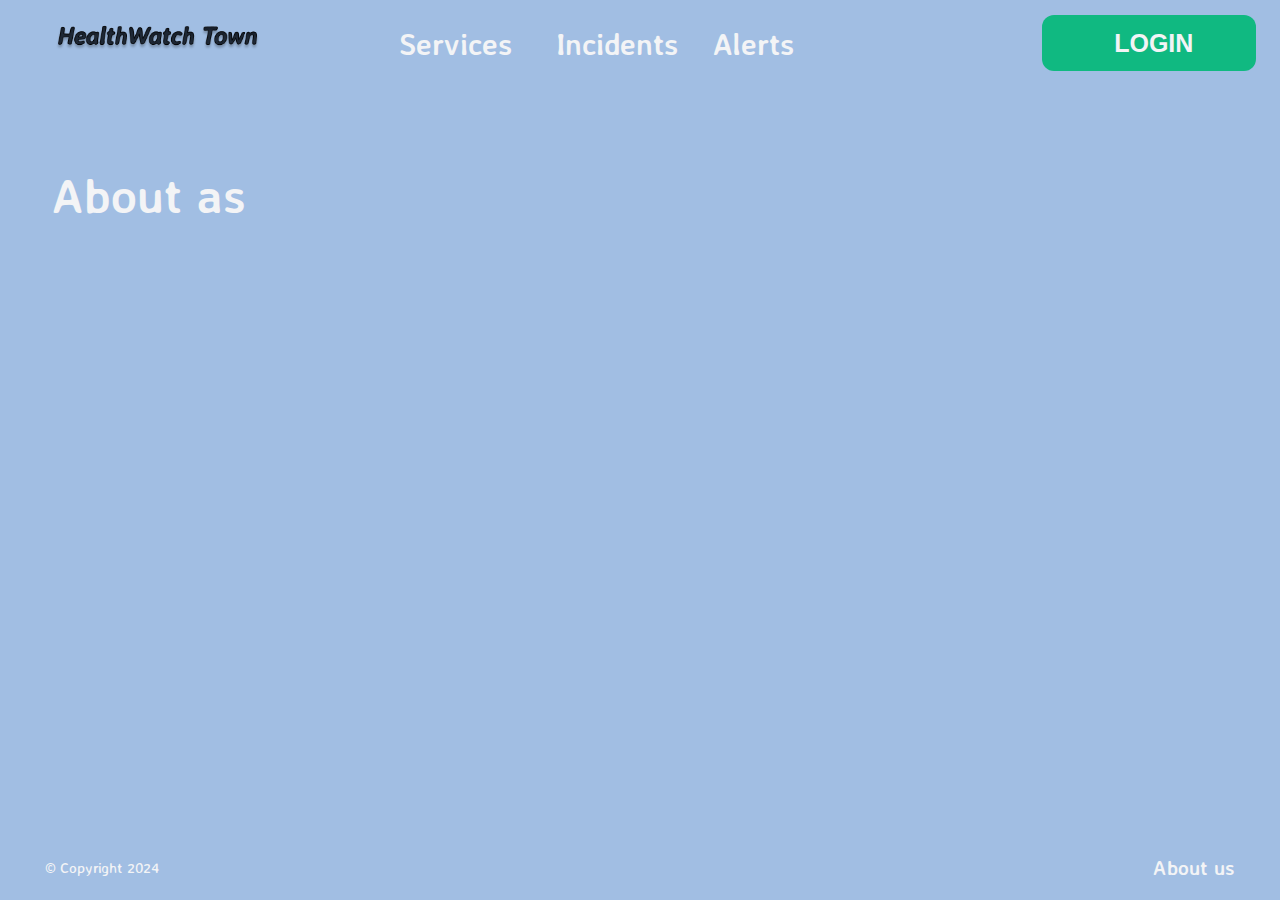
==== assets/pages/about.html @ 57b99060 "aboutas" ====
<!DOCTYPE html>
<html lang="en">
<head>
    <meta charset="UTF-8">
    <meta name="viewport" content="width=device-width, initial-scale=1.0">
    <!-- enlaces css -->
    <link rel="stylesheet" href="./../css/about.css">
    <!-- fonts Averia Sans Libre -->
    <!-- <link href="https://fonts.googleapis.com/css2?family=Averia+Sans+Libre:wght@400;700&display=swap" rel="stylesheet"> -->

    <script defer src="./../js/loadHeader.js"></script>
    <script defer src="./../js/loadFooter.js"></script>
    <title>HealthWatch Town About</title>
</head>
<body>
    <div id="header-placeholder"></div>
    <main>
        <div class="pagesTitle">
            <h2>About as</h2>
        </div>
    </main>
    <div id="footer-placeholder"></div>        
</body>
</html>
---- assets/css/about.css ----
.pagesTitle h2 {
    padding-left: 40px;
    padding-top: 20px;
    font-size: 48px;
}
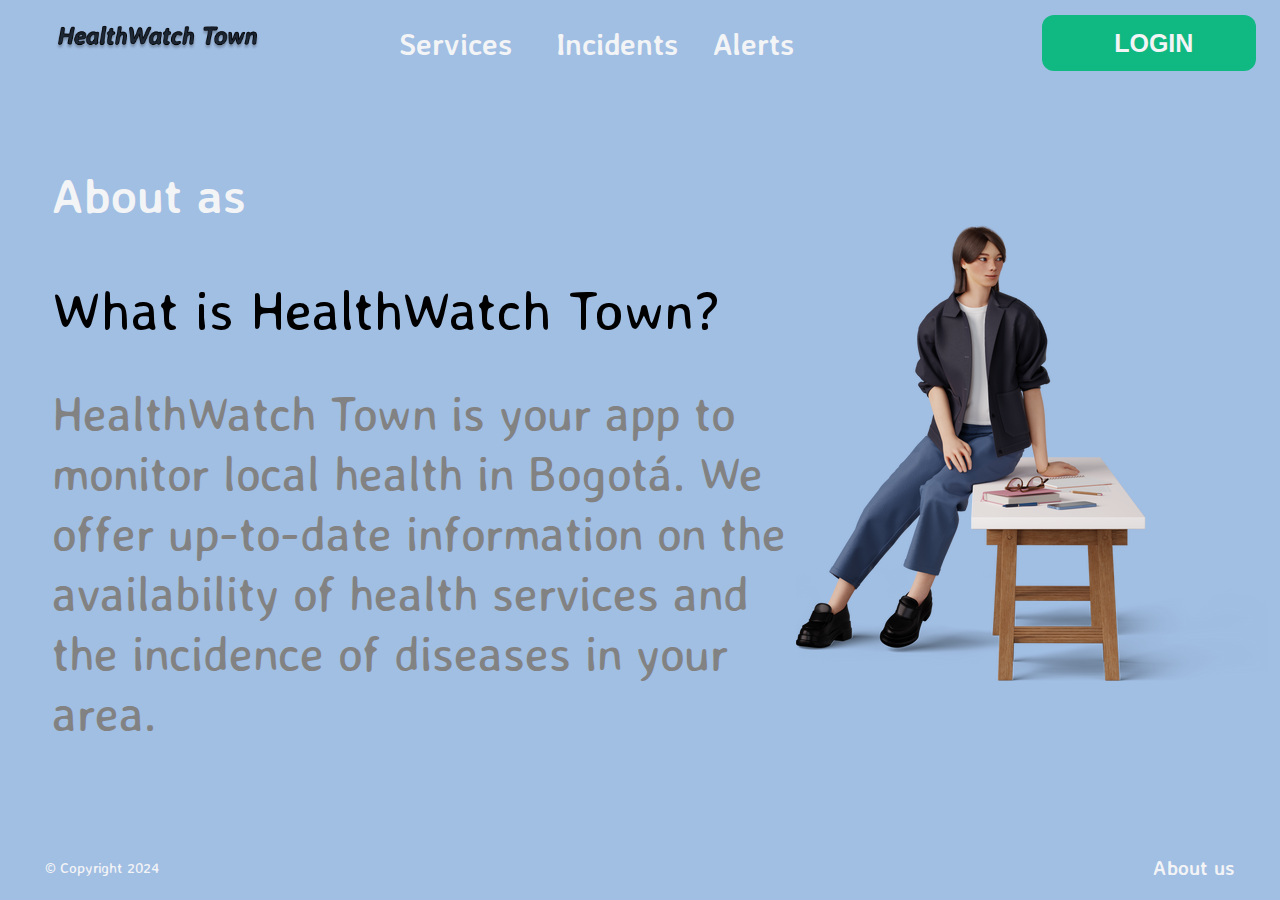
==== commit 2d408b72: "incidents" ====
--- a/assets/pages/about.html
+++ b/assets/pages/about.html
@@ -1,5 +1,6 @@
 <!DOCTYPE html>
 <html lang="en">
+
 <head>
     <meta charset="UTF-8">
     <meta name="viewport" content="width=device-width, initial-scale=1.0">
@@ -12,13 +13,26 @@
     <script defer src="./../js/loadFooter.js"></script>
     <title>HealthWatch Town About</title>
 </head>
+
 <body>
     <div id="header-placeholder"></div>
     <main>
         <div class="pagesTitle">
             <h2>About as</h2>
         </div>
+        <div class="section">
+            <div class="about__container">
+                <div class="about__container_info">
+                    <p class="card_title">What is HealthWatch Town?</p>
+                    <p class="card_info">HealthWatch Town is your app to monitor local health in Bogotá. We offer up-to-date information
+                        on
+                        the availability of health services and the incidence of diseases in your area.</p>
+                </div>
+                <img src="./../img/young woman sitting on the table.png" alt="image young woman sitting on the table">
+            </div>
+        </div>
     </main>
-    <div id="footer-placeholder"></div>        
+    <div id="footer-placeholder"></div>
 </body>
+
 </html>--- a/assets/css/about.css
+++ b/assets/css/about.css
@@ -1,6 +1,31 @@
+main {
+    padding: 20px 0px 5px 40px;
+}
+
+section {
+    display: grid;
+    grid-template-rows: 100%;
+}
 
 .pagesTitle h2 {
-    padding-left: 40px;
-    padding-top: 20px;
+    font-size: 48px;
+}
+
+.about__container { 
+    position: sticky;
+    display: grid;
+    grid-template-columns: 2fr 1fr;
+    /* alinea en el eje vertical */
+    align-self: center;
+}
+
+.card_title {
+    padding-top: 50px;
+    font-size: 55px;
+}
+
+.card_info {
+    padding-top: 40px;
+    color: #828282;
     font-size: 48px;
 }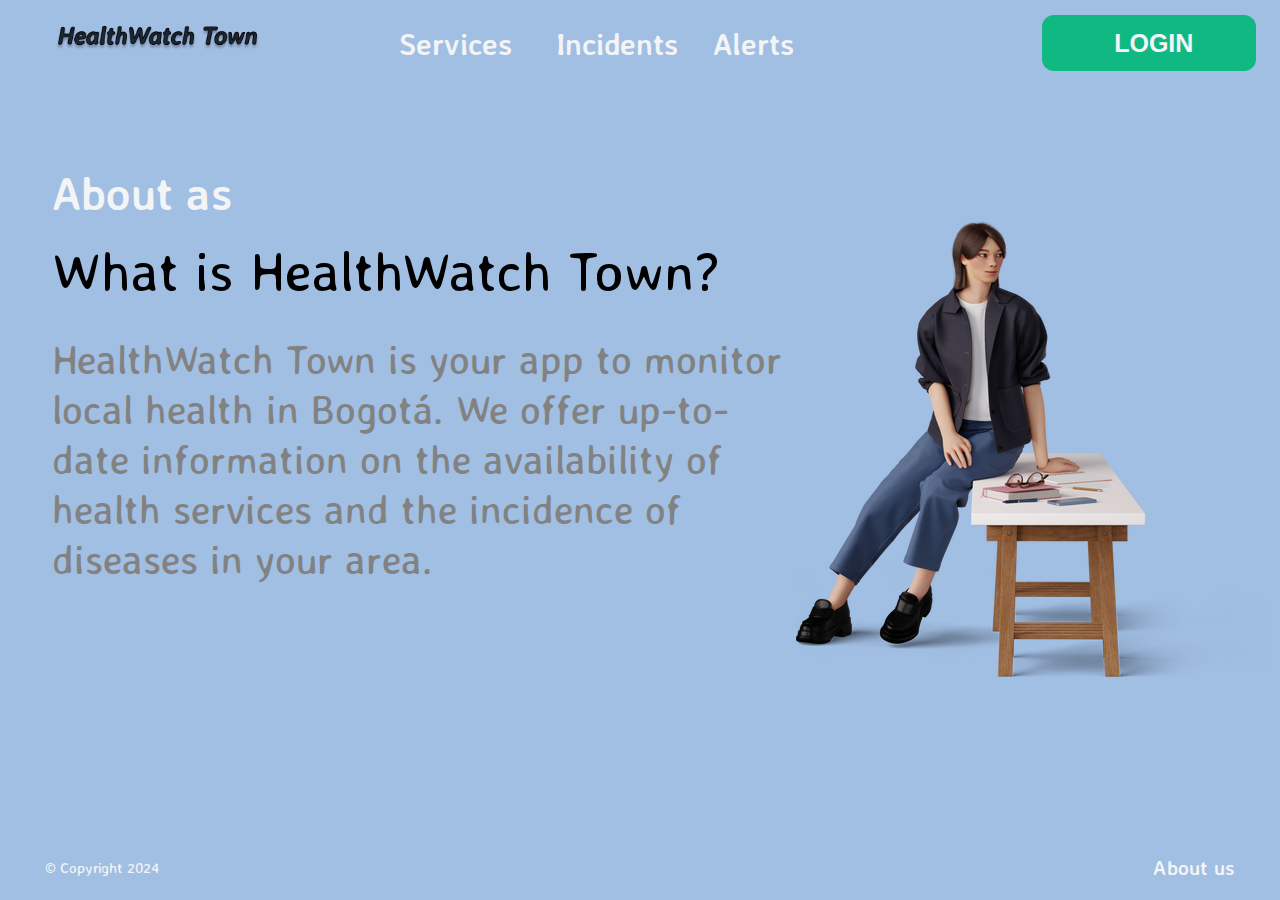
==== commit 91e29ac6: "mediaqueries_2" ====
--- a/assets/pages/about.html
+++ b/assets/pages/about.html
@@ -25,8 +25,7 @@
                 <div class="about__container_info">
                     <p class="card_title">What is HealthWatch Town?</p>
                     <p class="card_info">HealthWatch Town is your app to monitor local health in Bogotá. We offer up-to-date information
-                        on
-                        the availability of health services and the incidence of diseases in your area.</p>
+                        on the availability of health services and the incidence of diseases in your area.</p>
                 </div>
                 <img src="./../img/young woman sitting on the table.png" alt="image young woman sitting on the table">
             </div>
--- a/assets/css/about.css
+++ b/assets/css/about.css
@@ -8,10 +8,10 @@
 }
 
 .pagesTitle h2 {
-    font-size: 48px;
+    font-size: 45px;
 }
 
-.about__container { 
+.about__container {
     position: sticky;
     display: grid;
     grid-template-columns: 2fr 1fr;
@@ -20,12 +20,50 @@
 }
 
 .card_title {
-    padding-top: 50px;
+    padding-top: 2%;
     font-size: 55px;
 }
 
 .card_info {
-    padding-top: 40px;
+    padding-top: 4%;
     color: #828282;
-    font-size: 48px;
+    font-size: 40px;
+}
+
+/* manejo de los queries */
+@media screen and (max-width: 1200px) {
+    .card_title {
+        font-size: 45px;
+    }
+    .card_info {
+        font-size: 35px;
+    }
+}
+@media screen and (max-width: 950px) {
+    .about__container img {
+        height: 95%;
+    } 
+    .card_title {
+        font-size: 32px;
+    }
+    .card_info {
+        font-size: 170%;
+    }
+}
+@media screen and (max-width: 670px) {
+    .about__container {
+        grid-template-columns: 1fr;
+        height: auto;        
+    }
+    .about__container img {
+        height: 92%;
+        width: 90%;
+    }     
+    .card_title {
+        font-size: 27px;
+    }
+    .card_info {
+        /* font-size: 18px; */
+        font-size: 90%;
+    }
 }